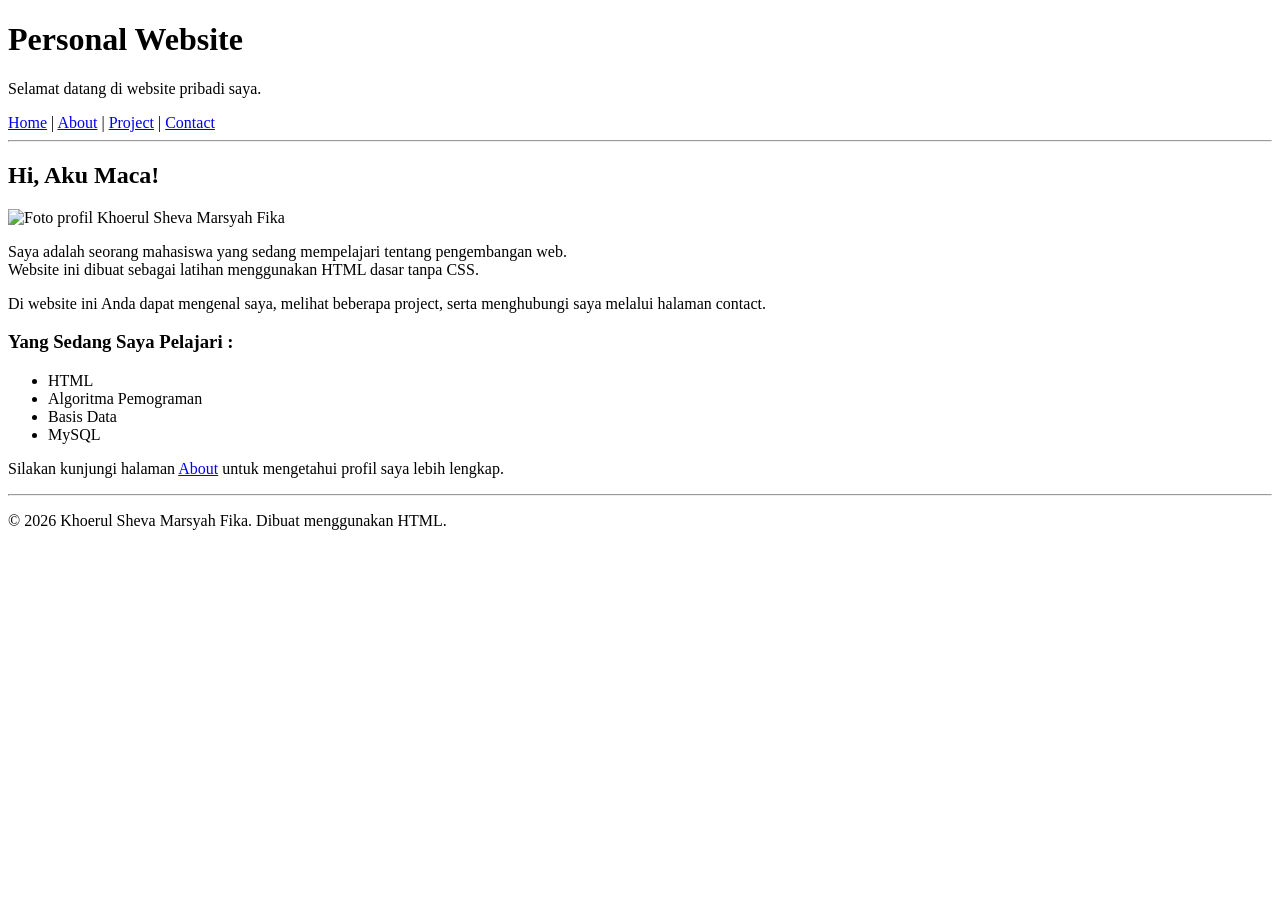
==== index.html @ 6d3d5787 "Mengubah bagian kode gambar" ====
<!doctype html>
<html lang="id">
  <head>
    <meta charset="UTF-8" />
    <h1>Personal Website</h1>
    <p>Selamat datang di website pribadi saya.</p>
  </head>
  <body>
    <nav>
      <a href="index.html"
        >Home</a
      >
      |
      <a
        href="About.html"
        >About</a
      >
      |
      <a href="Project.html"
        >Project</a
      >
      |
       <a href="Contact.html"
        >Contact</a
      >
    </nav>
    <hr />
    <h2 id="Hi, Aku Maca!">Hi, Aku Maca!</h2>
    <img
src="assets/photo.JPEG"
alt="Foto profil Khoerul Sheva Marsyah Fika"
width="180"
/>
    <p>Saya adalah seorang mahasiswa yang sedang mempelajari tentang pengembangan web.<br />Website ini dibuat sebagai latihan menggunakan HTML dasar tanpa CSS.</p>
    <p>
      <p>Di website ini Anda dapat mengenal saya, melihat beberapa project, serta menghubungi saya melalui halaman contact.</p>
    </p>
    <h3>Yang Sedang Saya Pelajari : </h3>
    <ul>
      <li>HTML</li>
      <li>Algoritma Pemograman</li>
      <li>Basis Data</li>
      <li>MySQL</li>
    </ul>
    <p>Silakan kunjungi halaman <a href="About.html">About</a> untuk mengetahui profil saya lebih lengkap.</p>
  <hr />
    <p>©️ 2026 Khoerul Sheva Marsyah Fika. Dibuat menggunakan HTML.</p>
  </body>
</html>
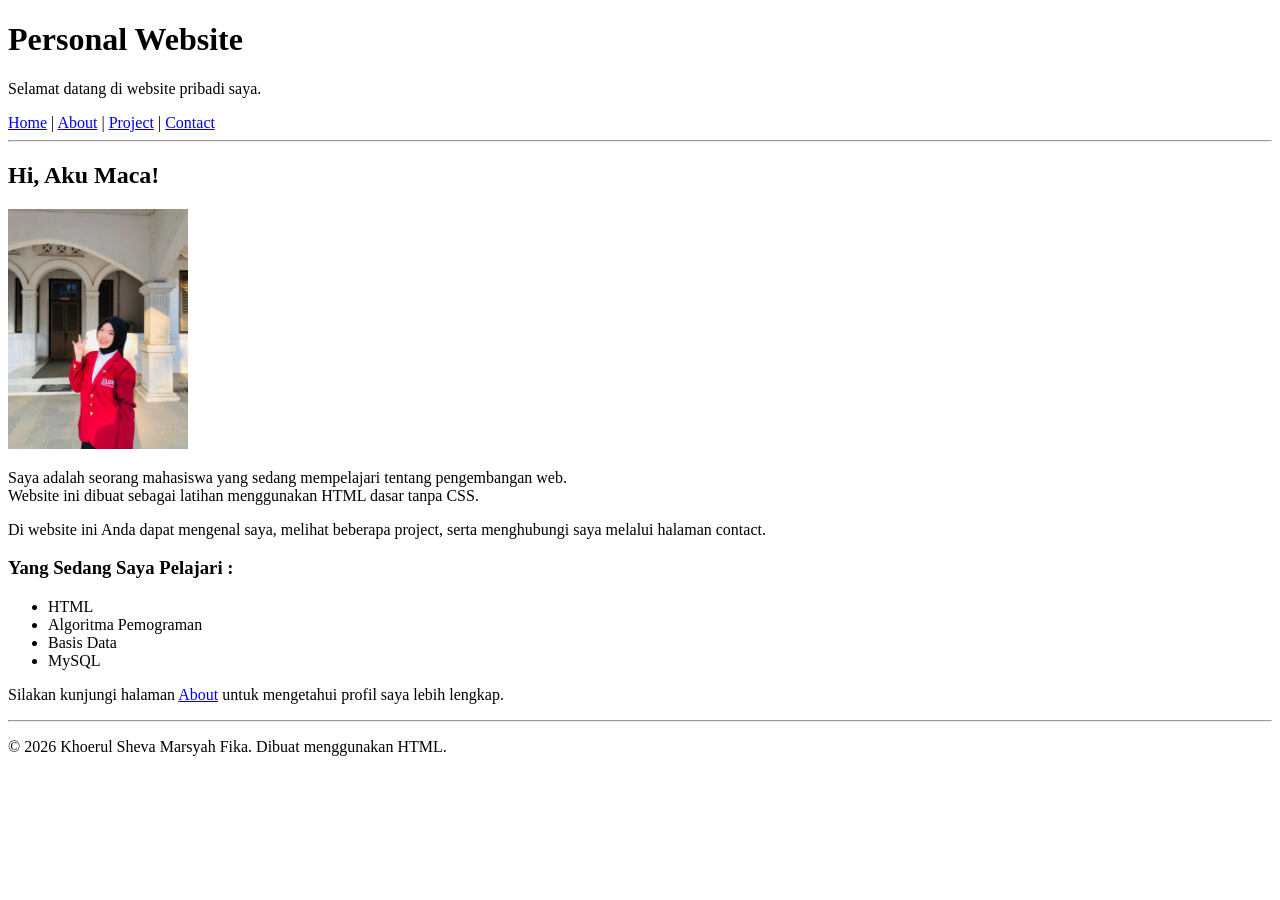
==== commit 944aed95: "mengganti JPEG menjadi jpeg" ====
--- a/index.html
+++ b/index.html
@@ -27,7 +27,7 @@
     <hr />
     <h2 id="Hi, Aku Maca!">Hi, Aku Maca!</h2>
     <img
-src="assets/photo.JPEG"
+src="assets/photo.jpeg"
 alt="Foto profil Khoerul Sheva Marsyah Fika"
 width="180"
 />
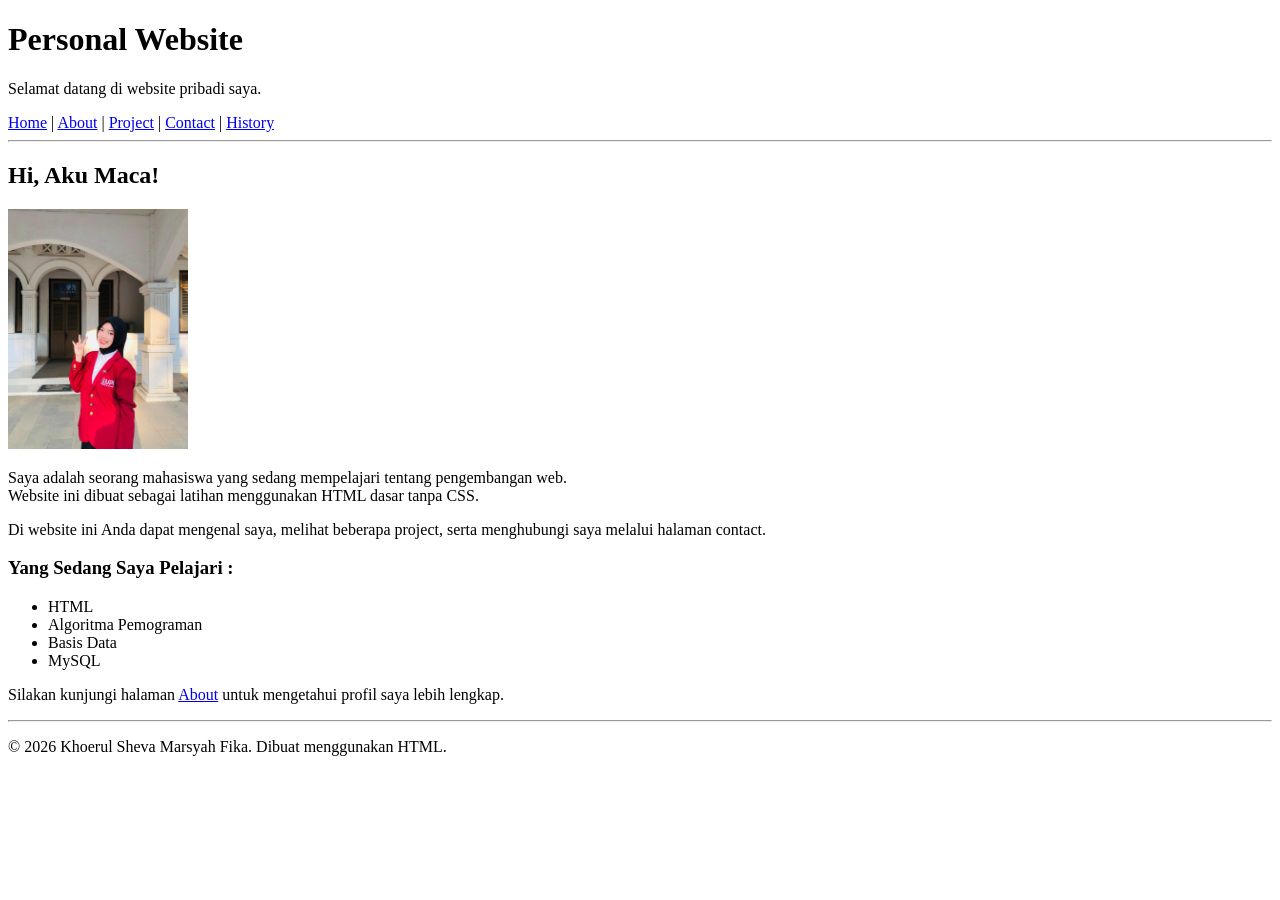
==== commit 783c47cb: "Membuat Tab History" ====
--- a/index.html
+++ b/index.html
@@ -23,6 +23,10 @@
        <a href="Contact.html"
         >Contact</a
       >
+      |
+      <a href="History.html"
+        >History</a
+      >
     </nav>
     <hr />
     <h2 id="Hi, Aku Maca!">Hi, Aku Maca!</h2>
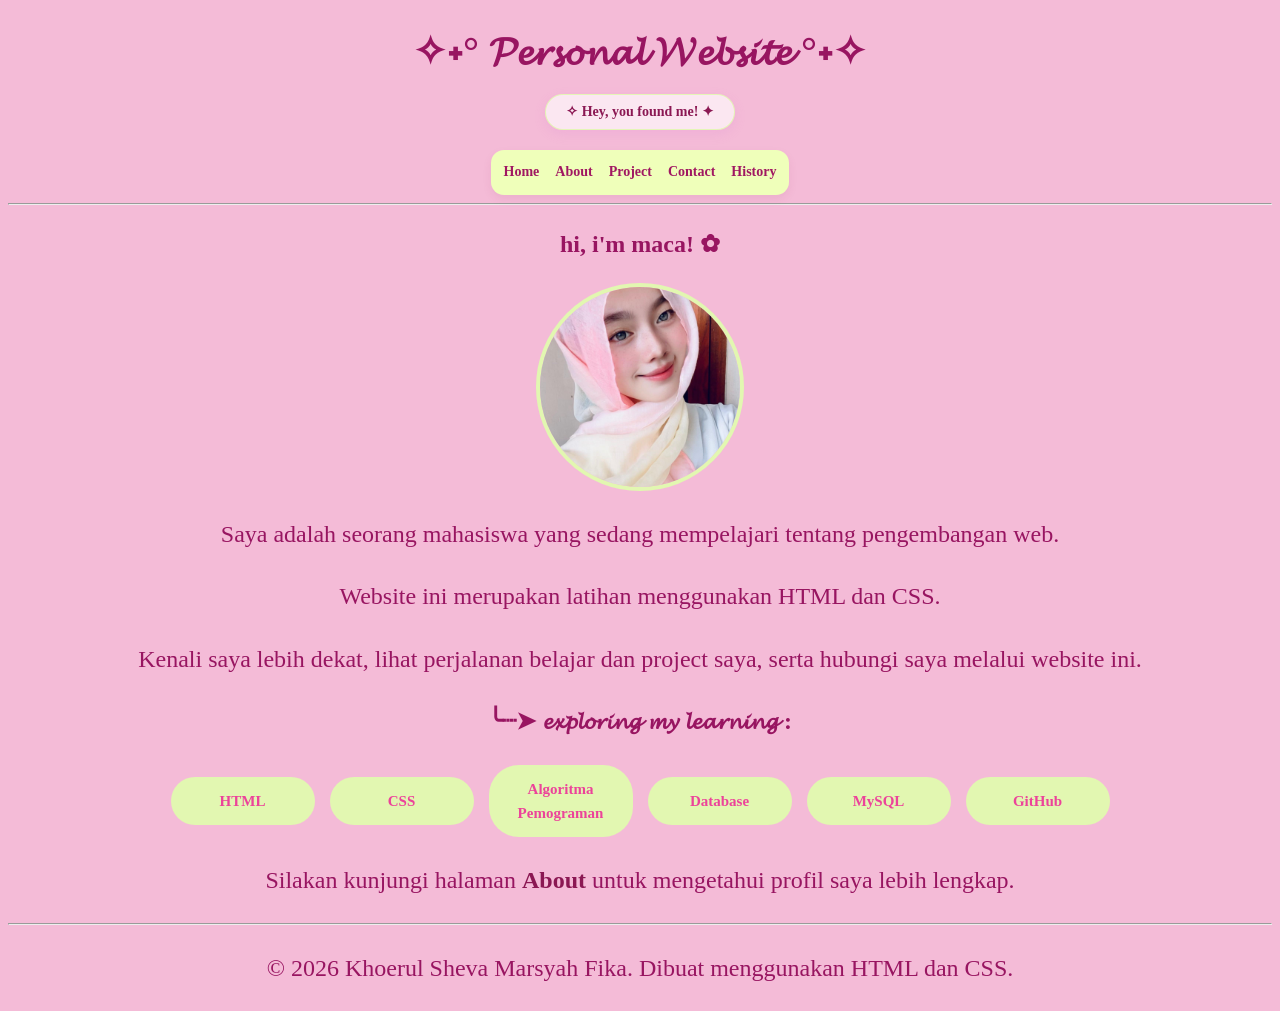
==== commit 21f73c01: "mengubah tampilan Home dengan menggunakan CSS" ====
--- a/index.html
+++ b/index.html
@@ -2,52 +2,56 @@
 <html lang="id">
   <head>
     <meta charset="UTF-8" />
-    <h1>Personal Website</h1>
-    <p>Selamat datang di website pribadi saya.</p>
+    <title>Personal Website</title>
+    <link rel="stylesheet" href="style.css">
   </head>
   <body>
+    <div class="menu">
+    <h1 id="judul">✧˖° 𝓟𝓮𝓻𝓼𝓸𝓷𝓪𝓵 𝓦𝓮𝓫𝓼𝓲𝓽𝓮 °˖✧</h1>
+    <p class="greeting-sub">✧ Hey, you found me! ✦</p>
     <nav>
       <a href="index.html"
         >Home</a
       >
-      |
       <a
         href="About.html"
         >About</a
       >
-      |
       <a href="Project.html"
         >Project</a
       >
-      |
        <a href="Contact.html"
         >Contact</a
       >
-      |
       <a href="History.html"
         >History</a
       >
     </nav>
     <hr />
-    <h2 id="Hi, Aku Maca!">Hi, Aku Maca!</h2>
+    <h2 id="hi, i'm maca! ✿">hi, i'm maca! ✿</h2>
     <img
-src="assets/photo.jpeg"
+src="assets/maca.jpeg"
 alt="Foto profil Khoerul Sheva Marsyah Fika"
 width="180"
 />
-    <p>Saya adalah seorang mahasiswa yang sedang mempelajari tentang pengembangan web.<br />Website ini dibuat sebagai latihan menggunakan HTML dasar tanpa CSS.</p>
-    <p>
-      <p>Di website ini Anda dapat mengenal saya, melihat beberapa project, serta menghubungi saya melalui halaman contact.</p>
+    <p>Saya adalah seorang mahasiswa yang sedang mempelajari tentang pengembangan web.
+    <p>Website ini merupakan latihan menggunakan HTML dan CSS.</p>
+
+      <p>Kenali saya lebih dekat, lihat perjalanan belajar dan project saya, serta hubungi saya melalui website ini.</p>
     </p>
-    <h3>Yang Sedang Saya Pelajari : </h3>
-    <ul>
-      <li>HTML</li>
-      <li>Algoritma Pemograman</li>
-      <li>Basis Data</li>
-      <li>MySQL</li>
-    </ul>
+    <h3>╰┈➤ 𝓮𝔁𝓹𝓵𝓸𝓻𝓲𝓷𝓰 𝓶𝔂 𝓵𝓮𝓪𝓻𝓷𝓲𝓷𝓰 : </h3>
+    <div class="skill-wrapper">
+      <ul>
+        <li>HTML</li>
+        <li>CSS</li>
+        <li>Algoritma Pemograman</li>
+        <li>Database</li>
+        <li>MySQL</li>
+        <li>GitHub</li>
+      </ul>
+    </div>
     <p>Silakan kunjungi halaman <a href="About.html">About</a> untuk mengetahui profil saya lebih lengkap.</p>
   <hr />
-    <p>©️ 2026 Khoerul Sheva Marsyah Fika. Dibuat menggunakan HTML.</p>
+    <p>©️ 2026 Khoerul Sheva Marsyah Fika. Dibuat menggunakan HTML dan CSS.</p>
   </body>
 </html>
--- a/style.css
+++ b/style.css
@@ -0,0 +1,370 @@
+*{
+    margin: 1;
+    padding: 0;
+}
+
+#judul{
+    font-size: 40px;
+}
+
+p{
+    font-family: garamond;
+    font-size: x-large;
+}
+
+h2{
+    font-style: inherit;
+}
+
+nav{
+    background-color: rgb(237, 252, 186);
+    display: flex;
+    align-items: center;
+    justify-content: center;
+    padding: 20px rgba #edde0d;
+    gap: 15px;
+    font-size: 16px;
+    width: fit-content;
+    margin: 0 auto;
+    padding: 8px 6px;
+    border-radius: 15px;
+    box-shadow: 0 3px 2px rgb(232, 228, 209);
+}
+
+nav a{
+    text-decoration: none;
+    color: rgb(181, 26, 104);
+}
+
+img{
+    display: block;
+    margin: auto;
+    width: 200px;
+    height: 200px;
+    border-radius: 50%;
+    object-fit: cover;
+    border: 5px solid #e8f6b6;
+}
+
+.header-img{
+    height: 500px;
+    margin: 20px auto;
+}
+
+body{
+    background-color: rgb(244, 187, 215);
+    color: rgb(152, 21, 97);
+    line-height: 1.6;
+    font-family: georgia;
+}
+
+.h1{
+    display: flex;
+    align-items: center;
+    justify-content: center;
+    gap: 15px;
+}
+
+h3{
+    font-family: georgia;
+    font-size: x-large;
+}
+
+ul{
+    display: flex;
+    justify-content: center;
+    align-items: center;
+    gap: 10px;
+    list-style: none;
+    padding: 0;
+    margin: 20px;
+}
+
+li{
+    padding: 15px;
+    width: 100px;
+    text-align: center;
+    border-radius: 50px;
+    background-color: #e8f6b6;
+}
+
+.menu{
+    text-align: center;
+}
+
+nav{
+    display: inline-flex;
+    gap: 2px;
+
+    background: #efffba;
+    padding: 7px 6px;
+    border-radius: 13px;
+
+    box-shadow: 0 4px 10px rgba(140, 40, 90, 0.08);
+
+    animation: navAppear 1.3s ease;
+}
+
+nav a{
+    color: #a01862;
+    text-decoration: none;
+    font-size: 14px;
+
+    padding: 4px 7px;
+    border-radius: 9px;
+
+    transition:
+    transform .25s ease,
+    box-shadow .25s ease;
+}
+
+nav a:hover{
+    background: #fff7cf;
+
+    transform:
+        translateY(-4px)
+        scale(1.08);
+
+    box-shadow: 0 5px 10px rgba(230, 98, 177, 0.12);
+}
+
+/* Animasi Mengapung Halus (Floating Effect) */
+@keyframes float{
+  0%{
+    transform: translateY(0px);
+  }
+  50%{
+    transform: translateY(-10px); /* Bergerak ke atas sedikit */
+  }
+  100%{
+    transform: translateY(0px);
+  }
+}
+
+.profile-img, img{
+  animation: float 3s ease-in-out infinite; /* Bergerak membal terus menerus */
+  transition: transform 0.3s ease, box-shadow 0.3s ease;
+}
+
+/* Efek Denyut Lembut (Pulse Effect) untuk Teks atau Simbol Bintang */
+@keyframes softPulse{
+  0%{
+    transform: scale(1);
+  }
+  50%{
+    transform: scale(1.05);
+  }
+  100%{
+    transform: scale(1);
+  }
+}
+
+h1{
+  animation: softPulse 2s ease-in-out infinite;
+}
+
+h2{
+  animation: softPulse 2s ease-in-out infinite;
+}
+
+h3{
+  animation: softPulse 2s ease-in-out infinite;
+}
+
+/* 1. Hilangkan format bullet & margin bawaan ul */
+.skill-wrapper ul{
+  list-style: none; /* Menghilangkan titik bullet */
+  padding: 0;
+  margin: 20px 0;
+  display: flex; /* Menyusun li menyamping secara rapi */
+  justify-content: center;
+  align-items: center;
+  gap: 15px; /* Jarak antar tombol */
+  flex-wrap: wrap; /* Agar responsif di layar HP */
+}
+
+/* 2. Styling tombol untuk tag li */
+.skill-wrapper li{
+  background-color: #e2f7b1; /* Warna hijau muda pastel */
+  color: #ec439a; /* Warna teks magenta tua */
+  padding: 12px 22px;
+  border-radius: 30px; /* Bentuk kapsul/oval */
+  font-size: 15px;
+  font-weight: 600;
+  text-align: center;
+  cursor: pointer;
+  user-select: none;
+  
+  /* Supaya bentuk tombol tetap rapi */
+  display: flex;
+  align-items: center;
+  justify-content: center;
+
+  /* Animasi Mengapung (Floating) */
+  animation: floatCute 3s ease-in-out infinite;
+  transition: all 0.3s cubic-bezier(0.175, 0.885, 0.32, 1.275);
+}
+
+/* Variasi waktu animasi mengapung (bergantian/bergelombang) */
+.skill-wrapper li:nth-child(1) { animation-delay: 0s; }
+.skill-wrapper li:nth-child(2) { animation-delay: 0.3s; }
+.skill-wrapper li:nth-child(3) { animation-delay: 0.6s; }
+.skill-wrapper li:nth-child(4) { animation-delay: 0.9s; }
+.skill-wrapper li:nth-child(5) { animation-delay: 1.2s; }
+
+/* Keyframe Animasi Mengapung Naik-Turun Halus */
+@keyframes floatCute{
+  0%, 100% {
+    transform: translateY(0px);
+  }
+  50% {
+    transform: translateY(-8px); /* Bergerak ke atas sedikit */
+  }
+}
+
+/* Efek Lucu saat Kursor Diatas Tombol (Hover) */
+.skill-wrapper li:hover{
+  transform: scale(1.12) rotate(-3deg) !important; /* Membesar & miring sedikit */
+  background-color: #eef7b8; /* Warna jadi lebih cerah */
+  box-shadow: 0px 8px 18px rgba(252, 251, 252, 0.4); /* Bayangan glowing pink */
+}
+
+/* Efek Membal Lucu saat Dipencet/Diklik (Active) */
+.skill-wrapper li:active{
+  transform: scale(0.92) rotate(2deg) !important; /* Membal mengecil */
+  box-shadow: 0px 3px 6px rgba(0, 0, 0, 0.1);
+}
+
+/* Styling Utama Foto Profil + Gliter Glow */
+img[src*="maca.jpeg"] {
+  display: block;
+  margin: 20px auto;
+  border-radius: 50%;
+  border: 4px solid #e2f7b1; 
+  cursor: pointer;
+
+  /* Animasi Mengapung + Gliter Berkelip */
+  animation: floatProfile 3.5s ease-in-out infinite, 
+             glitterSparkle 2s ease-in-out infinite alternate;
+  transition: box-shadow 0.3s ease;
+}
+
+/* Keyframe Animasi Mengapung Naik-Turun */
+@keyframes floatProfile{
+  0%, 100% {
+    transform: translateY(0px) scale(1);
+  }
+  50% {
+    transform: translateY(-10px) scale(1.03);
+  }
+}
+
+/* Keyframe Animasi Gliter Kelap-Kelip (Sparkle Effect) */
+@keyframes glitterSparkle{
+  0%{
+    /* Pancaran cahaya & titik gliter halus di sekeliling foto */
+    box-shadow: 
+      0 0 15px rgba(226, 247, 177, 0.8),
+      -12px -12px 0 -4px #fff,
+      15px -10px 0 -3px #ffd1dc,
+      -15px 15px 0 -4px #e2f7b1,
+      12px 12px 0 -3px #fff;
+  }
+  50%{
+    /* Gliter berpindah intensitas & membesar (efek bercahaya) */
+    box-shadow: 
+      0 0 25px rgba(218, 112, 214, 0.6),
+      -15px -15px 0 -2px #ffd1dc,
+      18px -12px 0 -5px #fff,
+      -12px 18px 0 -2px #fff,
+      15px 15px 0 -5px #e2f7b1;
+  }
+  100%{
+    /* Posisi gliter redup-terang bergantian */
+    box-shadow: 
+      0 0 20px rgba(226, 247, 177, 0.9),
+      -10px -15px 0 -5px #fff,
+      12px -15px 0 -2px #e2f7b1,
+      -18px 10px 0 -5px #ffd1dc,
+      10px 18px 0 -2px #fff;
+  }
+}
+
+/* Saat Kursor Diarahin (Hover): Gliter & Glow Makin Terang Nyala */
+img[src*="maca.jpeg"]:hover {
+  box-shadow: 
+    0 0 30px rgba(226, 247, 177, 1),
+    -18px -18px 0 -2px #fff,
+    20px -15px 0 -2px #ffd1dc,
+    -20px 20px 0 -2px #e2f7b1,
+    18px 18px 0 -2px #fff !important;
+}
+
+p{
+    margin: 1;
+    padding: 0;
+}
+
+a{
+  color: #8b1853;
+  text-decoration: none;
+  font-weight: bold;
+  position: relative;
+  transition: color 0.3s ease;
+}
+
+a::after{
+  content: '';
+  position: absolute;
+  width: 0;
+  height: 2px;
+  bottom: -2px;
+  left: 0;
+  background-color: #8b1853;
+  transition: width 0.3s ease;
+}
+
+a:hover::after{
+  width: 100%;
+}
+
+/* Styling Judul Utama */
+#judul {
+  text-align: center;
+  margin-top: 20px;
+  margin-bottom: 5px;
+}
+
+/* Styling Hey, you found me! (Memastikan Berdiri Sendiri di Bawah Judul) */
+p.greeting-sub{
+  display: block; /* Menjamin mengambil 1 baris sendiri */
+  width: fit-content;
+  margin: 10px auto 20px auto; /* Meratakan ke tengah & memberi jarak ke menu bawah */
+  
+  background: rgba(255, 255, 255, 0.65);
+  color: #8b1853;
+  padding: 6px 20px;
+  border-radius: 20px;
+  font-size: 14px;
+  font-weight: 600;
+  border: 1.5px solid rgba(226, 247, 177, 0.9);
+  box-shadow: 0 4px 12px rgba(218, 112, 214, 0.15);
+  
+  animation: floatGreeting 3s ease-in-out infinite;
+  transition: all 0.3s ease;
+  cursor: pointer;
+}
+
+/* Keyframe Animasi Float Halus */
+@keyframes floatGreeting{
+  0%, 100% { transform: translateY(0); }
+  50% { transform: translateY(-4px); }
+}
+
+/* Styling Menu Navigasi */
+nav .menu{
+  display: flex;
+  justify-content: center;
+  gap: 15px;
+  margin-bottom: 20px;
+}
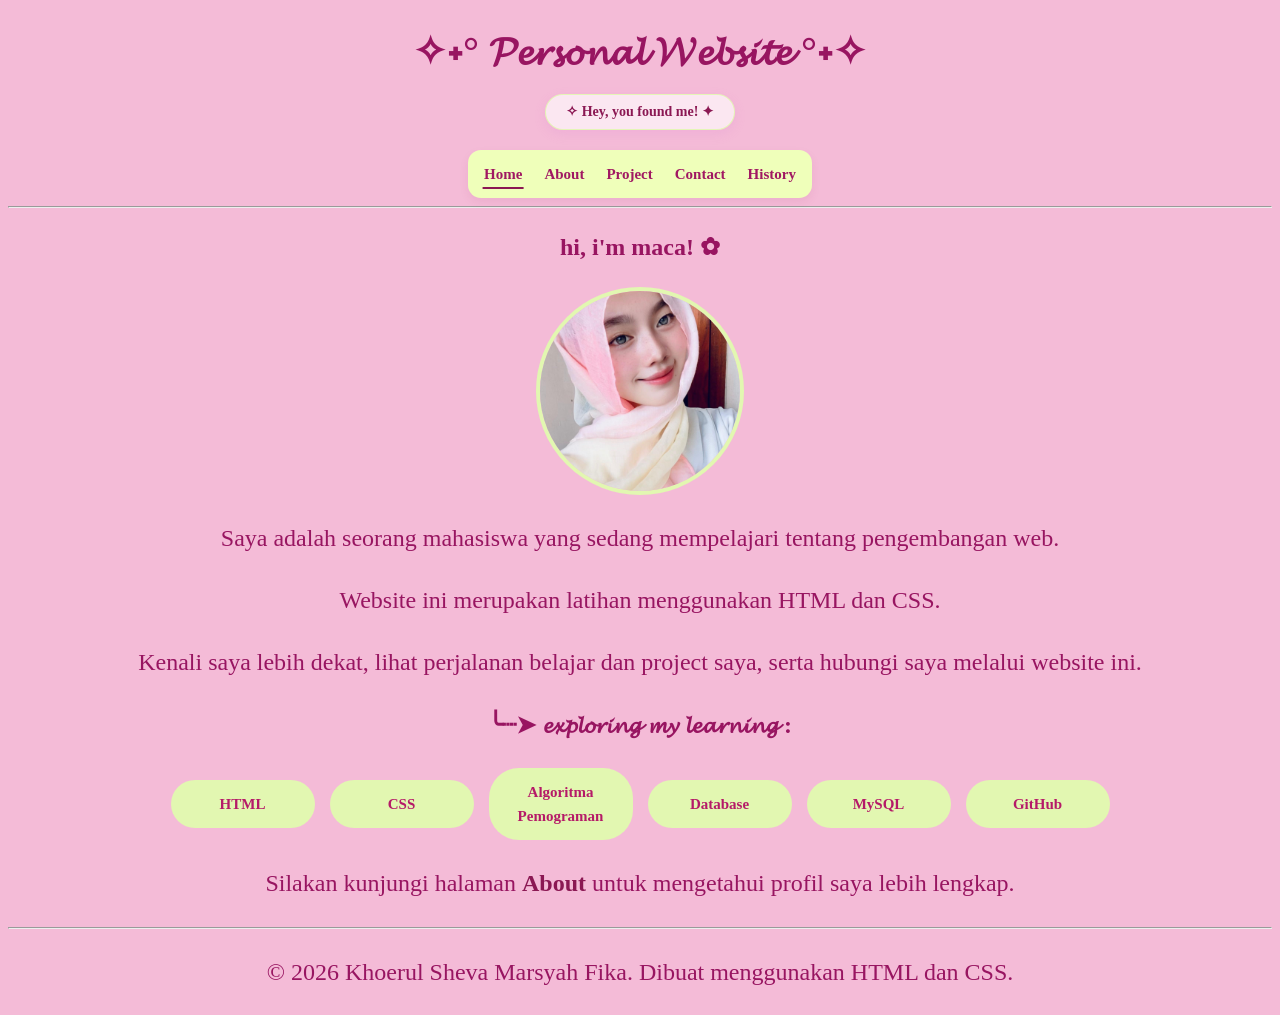
==== commit c62ec1e6: "memperbaharui tampilan Home dengan CSS" ====
--- a/index.html
+++ b/index.html
@@ -2,7 +2,7 @@
 <html lang="id">
   <head>
     <meta charset="UTF-8" />
-    <title>Personal Website</title>
+    <title>Home</title>
     <link rel="stylesheet" href="style.css">
   </head>
   <body>
@@ -10,9 +10,7 @@
     <h1 id="judul">✧˖° 𝓟𝓮𝓻𝓼𝓸𝓷𝓪𝓵 𝓦𝓮𝓫𝓼𝓲𝓽𝓮 °˖✧</h1>
     <p class="greeting-sub">✧ Hey, you found me! ✦</p>
     <nav>
-      <a href="index.html"
-        >Home</a
-      >
+      <a href="index.html" class="active">Home</a>
       <a
         href="About.html"
         >About</a
--- a/style.css
+++ b/style.css
@@ -5,6 +5,7 @@
 
 #judul{
     font-size: 40px;
+
 }
 
 p{
@@ -106,16 +107,36 @@
 }
 
 nav a{
+    position: relative; /* Wajib ada supaya garis bawahnya pas di menu */
     color: #a01862;
     text-decoration: none;
-    font-size: 14px;
-
-    padding: 4px 7px;
+    font-size: 15px;
+    font-weight: 600;
+    padding: 5px 10px;
     border-radius: 9px;
-
-    transition:
-    transform .25s ease,
-    box-shadow .25s ease;
+    transition: transform 0.25s ease, box-shadow 0.25s ease, background 0.25s ease;
+}
+
+nav a:after {
+    content: '';
+    position: absolute;
+    width: 0;
+    height: 2px;               /* Ketebalan garis */
+    bottom: 2px;              /* Jarak dari teks */
+    left: 50%;
+    transform: translateX(-50%);
+    background-color: #8b1853; /* Warna garis bawah */
+    transition: width 0.3s ease;
+}
+
+/* Efek pas kursor disentuhkan (Hover): Garis Melebar */
+nav a:hover::after {
+    width: 70%;               /* Panjang garis pas ditunjuk kursor */
+}
+
+/* Kalau mau menu aktif (misal Home) garisnya nempel terus */
+nav a.active::after {
+    width: 70%;
 }
 
 nav a:hover{
@@ -186,7 +207,7 @@
 /* 2. Styling tombol untuk tag li */
 .skill-wrapper li{
   background-color: #e2f7b1; /* Warna hijau muda pastel */
-  color: #ec439a; /* Warna teks magenta tua */
+  color: rgb(181, 26, 104); /* Warna teks magenta tua */
   padding: 12px 22px;
   border-radius: 30px; /* Bentuk kapsul/oval */
   font-size: 15px;
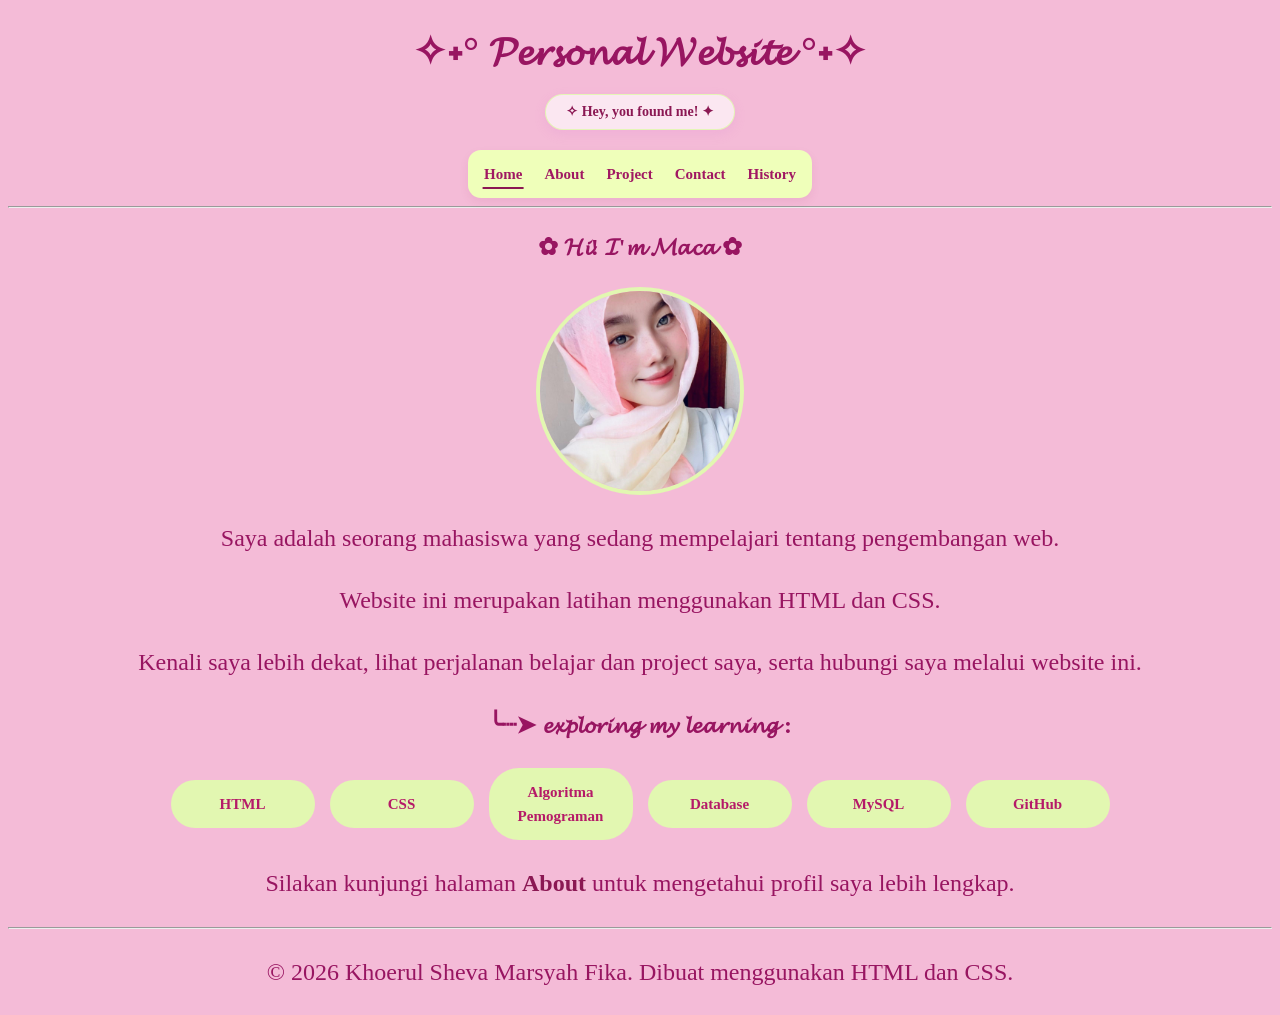
==== commit c77dc1d7: "update halaman Home dengan CSS" ====
--- a/index.html
+++ b/index.html
@@ -26,7 +26,7 @@
       >
     </nav>
     <hr />
-    <h2 id="hi, i'm maca! ✿">hi, i'm maca! ✿</h2>
+    <h2 id="✿ 𝓗𝓲! 𝓘'𝓶 𝓜𝓪𝓬𝓪 ✿">✿ 𝓗𝓲! 𝓘'𝓶 𝓜𝓪𝓬𝓪 ✿</h2>
     <img
 src="assets/maca.jpeg"
 alt="Foto profil Khoerul Sheva Marsyah Fika"
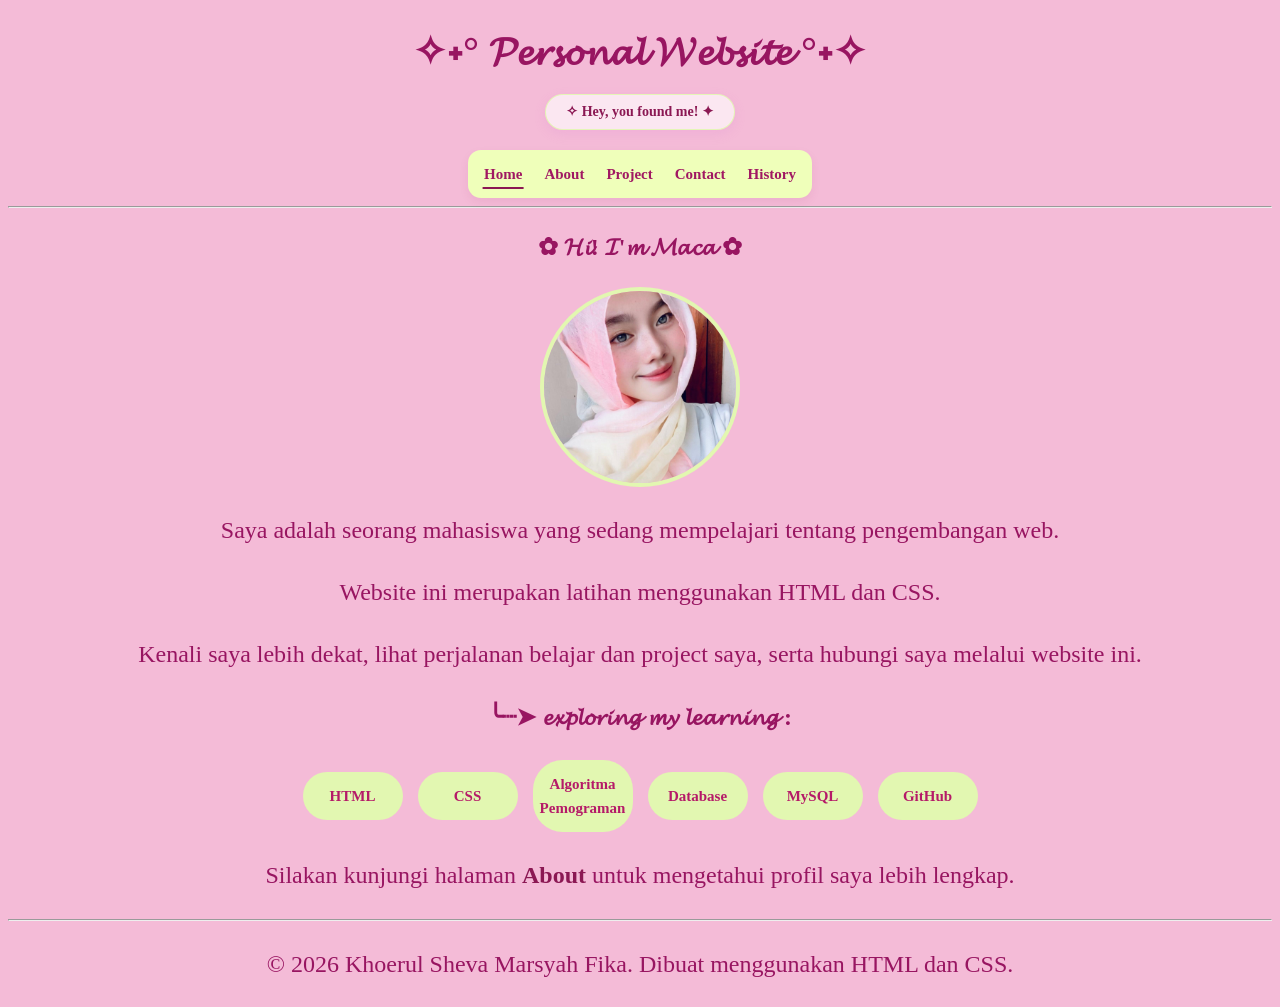
==== commit c7ff9e39: "update page about dan history" ====
--- a/index.html
+++ b/index.html
@@ -2,6 +2,7 @@
 <html lang="id">
   <head>
     <meta charset="UTF-8" />
+    <meta name="viewport" content="width=device-width, initial-scale=1.0">
     <title>Home</title>
     <link rel="stylesheet" href="style.css">
   </head>
--- a/style.css
+++ b/style.css
@@ -107,7 +107,7 @@
 }
 
 nav a{
-    position: relative; /* Wajib ada supaya garis bawahnya pas di menu */
+    position: relative; 
     color: #a01862;
     text-decoration: none;
     font-size: 15px;
@@ -121,20 +121,18 @@
     content: '';
     position: absolute;
     width: 0;
-    height: 2px;               /* Ketebalan garis */
-    bottom: 2px;              /* Jarak dari teks */
+    height: 2px;               
+    bottom: 2px;             
     left: 50%;
     transform: translateX(-50%);
-    background-color: #8b1853; /* Warna garis bawah */
+    background-color: #8b1853; 
     transition: width 0.3s ease;
 }
 
-/* Efek pas kursor disentuhkan (Hover): Garis Melebar */
 nav a:hover::after {
-    width: 70%;               /* Panjang garis pas ditunjuk kursor */
-}
-
-/* Kalau mau menu aktif (misal Home) garisnya nempel terus */
+    width: 70%;              
+}
+
 nav a.active::after {
     width: 70%;
 }
@@ -149,13 +147,12 @@
     box-shadow: 0 5px 10px rgba(230, 98, 177, 0.12);
 }
 
-/* Animasi Mengapung Halus (Floating Effect) */
 @keyframes float{
   0%{
     transform: translateY(0px);
   }
   50%{
-    transform: translateY(-10px); /* Bergerak ke atas sedikit */
+    transform: translateY(-10px);
   }
   100%{
     transform: translateY(0px);
@@ -163,11 +160,10 @@
 }
 
 .profile-img, img{
-  animation: float 3s ease-in-out infinite; /* Bergerak membal terus menerus */
+  animation: float 3s ease-in-out infinite; 
   transition: transform 0.3s ease, box-shadow 0.3s ease;
 }
 
-/* Efek Denyut Lembut (Pulse Effect) untuk Teks atau Simbol Bintang */
 @keyframes softPulse{
   0%{
     transform: scale(1);
@@ -192,71 +188,60 @@
   animation: softPulse 2s ease-in-out infinite;
 }
 
-/* 1. Hilangkan format bullet & margin bawaan ul */
 .skill-wrapper ul{
-  list-style: none; /* Menghilangkan titik bullet */
+  list-style: none; 
   padding: 0;
   margin: 20px 0;
-  display: flex; /* Menyusun li menyamping secara rapi */
+  display: flex; 
   justify-content: center;
   align-items: center;
-  gap: 15px; /* Jarak antar tombol */
-  flex-wrap: wrap; /* Agar responsif di layar HP */
-}
-
-/* 2. Styling tombol untuk tag li */
+  gap: 15px; 
+  flex-wrap: wrap; 
+}
+
 .skill-wrapper li{
-  background-color: #e2f7b1; /* Warna hijau muda pastel */
-  color: rgb(181, 26, 104); /* Warna teks magenta tua */
+  background-color: #e2f7b1; 
+  color: rgb(181, 26, 104); 
   padding: 12px 22px;
-  border-radius: 30px; /* Bentuk kapsul/oval */
+  border-radius: 30px; 
   font-size: 15px;
   font-weight: 600;
   text-align: center;
   cursor: pointer;
   user-select: none;
-  
-  /* Supaya bentuk tombol tetap rapi */
   display: flex;
   align-items: center;
   justify-content: center;
-
-  /* Animasi Mengapung (Floating) */
   animation: floatCute 3s ease-in-out infinite;
   transition: all 0.3s cubic-bezier(0.175, 0.885, 0.32, 1.275);
 }
 
-/* Variasi waktu animasi mengapung (bergantian/bergelombang) */
 .skill-wrapper li:nth-child(1) { animation-delay: 0s; }
 .skill-wrapper li:nth-child(2) { animation-delay: 0.3s; }
 .skill-wrapper li:nth-child(3) { animation-delay: 0.6s; }
 .skill-wrapper li:nth-child(4) { animation-delay: 0.9s; }
 .skill-wrapper li:nth-child(5) { animation-delay: 1.2s; }
 
-/* Keyframe Animasi Mengapung Naik-Turun Halus */
 @keyframes floatCute{
   0%, 100% {
     transform: translateY(0px);
   }
   50% {
-    transform: translateY(-8px); /* Bergerak ke atas sedikit */
-  }
-}
-
-/* Efek Lucu saat Kursor Diatas Tombol (Hover) */
+    transform: translateY(-8px); 
+  }
+}
+
 .skill-wrapper li:hover{
-  transform: scale(1.12) rotate(-3deg) !important; /* Membesar & miring sedikit */
-  background-color: #eef7b8; /* Warna jadi lebih cerah */
-  box-shadow: 0px 8px 18px rgba(252, 251, 252, 0.4); /* Bayangan glowing pink */
-}
-
-/* Efek Membal Lucu saat Dipencet/Diklik (Active) */
+  transform: scale(1.12) rotate(-3deg) !important; 
+  background-color: #eef7b8; 
+  box-shadow: 0px 8px 18px rgba(252, 251, 252, 0.4); 
+}
+
 .skill-wrapper li:active{
-  transform: scale(0.92) rotate(2deg) !important; /* Membal mengecil */
+  transform: scale(0.92) rotate(2deg) !important; 
   box-shadow: 0px 3px 6px rgba(0, 0, 0, 0.1);
 }
 
-/* Styling Utama Foto Profil + Gliter Glow */
 img[src*="maca.jpeg"] {
   display: block;
   margin: 20px auto;
@@ -264,13 +249,11 @@
   border: 4px solid #e2f7b1; 
   cursor: pointer;
 
-  /* Animasi Mengapung + Gliter Berkelip */
   animation: floatProfile 3.5s ease-in-out infinite, 
              glitterSparkle 2s ease-in-out infinite alternate;
   transition: box-shadow 0.3s ease;
 }
 
-/* Keyframe Animasi Mengapung Naik-Turun */
 @keyframes floatProfile{
   0%, 100% {
     transform: translateY(0px) scale(1);
@@ -280,10 +263,8 @@
   }
 }
 
-/* Keyframe Animasi Gliter Kelap-Kelip (Sparkle Effect) */
 @keyframes glitterSparkle{
   0%{
-    /* Pancaran cahaya & titik gliter halus di sekeliling foto */
     box-shadow: 
       0 0 15px rgba(226, 247, 177, 0.8),
       -12px -12px 0 -4px #fff,
@@ -292,7 +273,6 @@
       12px 12px 0 -3px #fff;
   }
   50%{
-    /* Gliter berpindah intensitas & membesar (efek bercahaya) */
     box-shadow: 
       0 0 25px rgba(218, 112, 214, 0.6),
       -15px -15px 0 -2px #ffd1dc,
@@ -301,7 +281,6 @@
       15px 15px 0 -5px #e2f7b1;
   }
   100%{
-    /* Posisi gliter redup-terang bergantian */
     box-shadow: 
       0 0 20px rgba(226, 247, 177, 0.9),
       -10px -15px 0 -5px #fff,
@@ -311,7 +290,6 @@
   }
 }
 
-/* Saat Kursor Diarahin (Hover): Gliter & Glow Makin Terang Nyala */
 img[src*="maca.jpeg"]:hover {
   box-shadow: 
     0 0 30px rgba(226, 247, 177, 1),
@@ -349,19 +327,16 @@
   width: 100%;
 }
 
-/* Styling Judul Utama */
 #judul {
   text-align: center;
   margin-top: 20px;
   margin-bottom: 5px;
 }
 
-/* Styling Hey, you found me! (Memastikan Berdiri Sendiri di Bawah Judul) */
 p.greeting-sub{
-  display: block; /* Menjamin mengambil 1 baris sendiri */
+  display: block; 
   width: fit-content;
-  margin: 10px auto 20px auto; /* Meratakan ke tengah & memberi jarak ke menu bawah */
-  
+  margin: 10px auto 20px auto;
   background: rgba(255, 255, 255, 0.65);
   color: #8b1853;
   padding: 6px 20px;
@@ -370,22 +345,40 @@
   font-weight: 600;
   border: 1.5px solid rgba(226, 247, 177, 0.9);
   box-shadow: 0 4px 12px rgba(218, 112, 214, 0.15);
-  
   animation: floatGreeting 3s ease-in-out infinite;
   transition: all 0.3s ease;
   cursor: pointer;
 }
 
-/* Keyframe Animasi Float Halus */
 @keyframes floatGreeting{
   0%, 100% { transform: translateY(0); }
   50% { transform: translateY(-4px); }
 }
 
-/* Styling Menu Navigasi */
 nav .menu{
   display: flex;
   justify-content: center;
   gap: 15px;
   margin-bottom: 20px;
+}
+
+.container-about, 
+.container-history {
+  width: 90%;
+  max-width: 800px; 
+  margin: 0 auto; 
+}
+
+img {
+  max-width: 100%;
+  height: auto;
+}
+
+* {
+  box-sizing: border-box;
+}
+
+.card-item {
+  width: 100%;
+  padding: 15px;
 }
